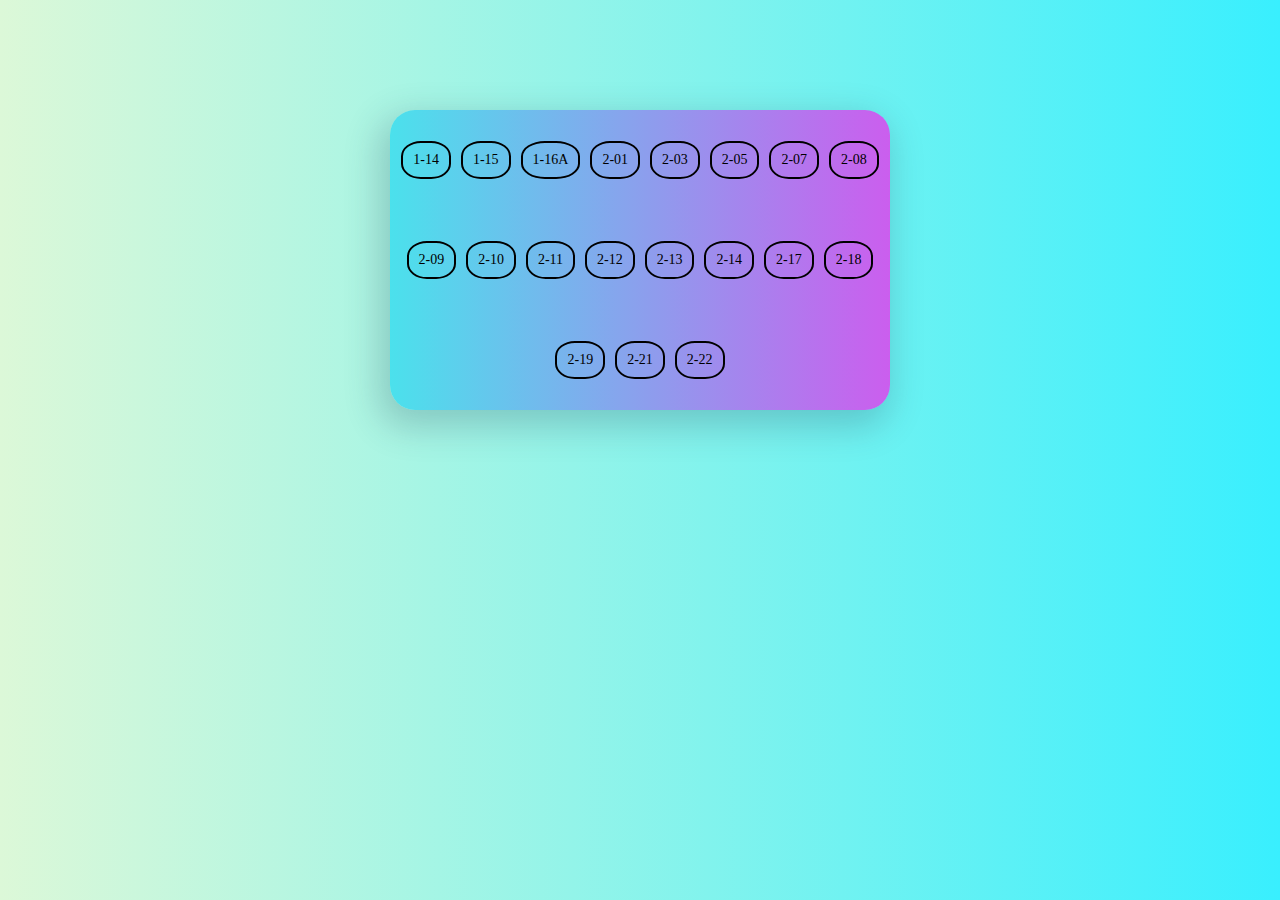
==== index.html @ 56f10dea "Add files via upload" ====
<!DOCTYPE html>
<html lang="en">

<head>
	<meta charset="UTF-8">
	<meta http-equiv="X-UA-Compatible" content="IE=edge">
	<meta name="viewport" content="width=device-width, initial-scale=1.0">
	<link rel="stylesheet" href="css/style.css">
	<title>Интерактивная карта</title>
</head>

<body>
	<div class="wrapper ">
		<div class="header">
			<div class="header__container">
			</div>
		</div>
		<div class="block _container">
			<a href="#" class="link">1-14<span class="costil"></span></a>
			<a href="#" class="link">1-15</a>
			<a href="#" class="link">1-16А</a>
			<a href="#" class="link">2-01</a>
			<a href="#" class="link">2-03</a>
			<a href="#" class="link">2-05</a>
			<a href="#" class="link">2-07</a>
			<a href="#" class="link">2-08</a>
			<a href="#" class="link">2-09</a>
			<a href="#" class="link">2-10</a>
			<a href="#" class="link">2-11</a>
			<a href="#" class="link">2-12</a>
			<a href="#" class="link">2-13</a>
			<a href="#" class="link">2-14</a>
			<a href="#" class="link">2-17</a>
			<a href="#" class="link">2-18</a>
			<a href="#" class="link">2-19</a>
			<a href="#" class="link">2-21</a>
			<a href="#" class="link">2-22</a>
		</div>
</body>

</html>
---- css/style.css ----
/*Обнуление*/
* {
	padding: 0;
	margin: 0;
	border: 0;
}
*,
*:before,
*:after {
	-moz-box-sizing: border-box;
	-webkit-box-sizing: border-box;
	box-sizing: border-box;
}
:focus,
:active {
	outline: none;
}
a:focus,
a:active {
	outline: none;
}
nav,
footer,
header,
aside {
	display: block;
}
html,
body {
	height: 100%;
	width: 100%;
	font-size: 100%;
	line-height: 1;
	font-size: 14px;
	-ms-text-size-adjust: 100%;
	-moz-text-size-adjust: 100%;
	-webkit-text-size-adjust: 100%;
}
input,
button,
textarea {
	font-family: inherit;
}
input::-ms-clear {
	display: none;
}
button {
	cursor: pointer;
}
button::-moz-focus-inner {
	padding: 0;
	border: 0;
}
a,
a:visited {
	text-decoration: none;
}
a:hover {
	text-decoration: none;
}
ul li {
	list-style: none;
}
img {
	vertical-align: top;
}
h1,
h2,
h3,
h4,
h5,
h6 {
	font-size: inherit;
	font-weight: inherit;
}
/*--------------------*/

body {
	background: linear-gradient(90deg, #dcf8d8, #39effe);
}

.wrapper {
	min-height: 100%;

	overflow: hidden;
}

._container {
	max-width: 500px;
	margin: 0 auto;
}

.header {
	margin: 0 0 50px 0;
	height: 60px;
}

.block {
	display: flex;
	flex-wrap: wrap;
	border-radius: 25px;
	min-width: 100px;
	min-height: 300px;
	align-items: center;
	justify-content: center;
	background: linear-gradient(270deg, #cb5eee, #4be1ec);
	-webkit-box-shadow: -6px 12px 35px 5px rgba(34, 60, 80, 0.23);
	-moz-box-shadow: -6px 12px 35px 5px rgba(34, 60, 80, 0.23);
	box-shadow: -6px 12px 35px 5px rgba(34, 60, 80, 0.23);
}

.link {
	display: block;
	border-radius: 40%;
	padding: 10px;
	margin: 5px;
	border: 2px solid black;
	text-decoration: none;
	color: black;
}

.link:hover {
	color: white;
	background-color: red;
}
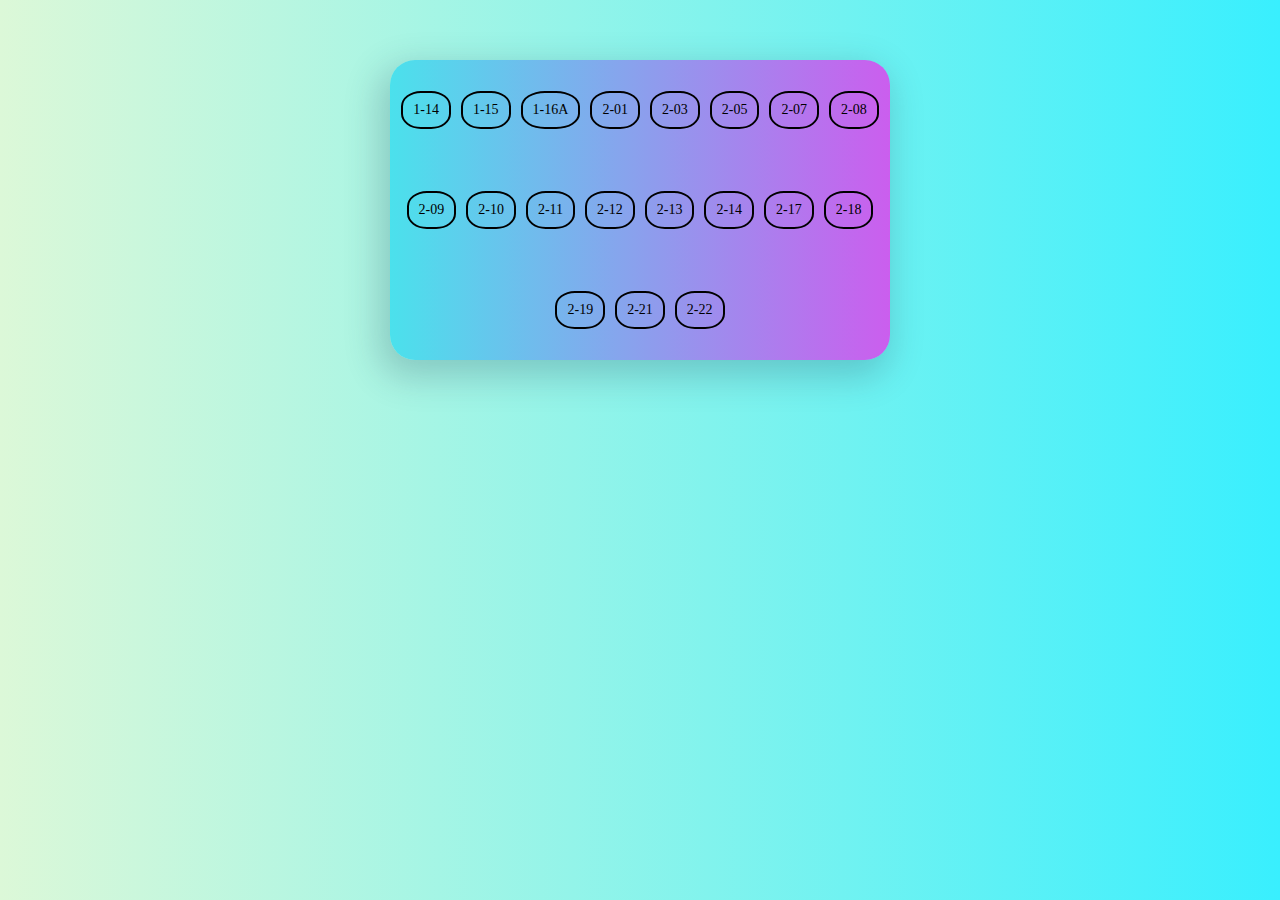
==== commit 391874e5: "Add files via upload" ====
--- a/index.html
+++ b/index.html
@@ -6,17 +6,18 @@
 	<meta http-equiv="X-UA-Compatible" content="IE=edge">
 	<meta name="viewport" content="width=device-width, initial-scale=1.0">
 	<link rel="stylesheet" href="css/style.css">
+
 	<title>Интерактивная карта</title>
 </head>
 
 <body>
 	<div class="wrapper ">
-		<div class="header">
+		<div id='header' class="header">
 			<div class="header__container">
 			</div>
 		</div>
 		<div class="block _container">
-			<a href="#" class="link">1-14<span class="costil"></span></a>
+			<a href="#1-14" class="link popup-link">1-14</a>
 			<a href="#" class="link">1-15</a>
 			<a href="#" class="link">1-16А</a>
 			<a href="#" class="link">2-01</a>
@@ -36,6 +37,38 @@
 			<a href="#" class="link">2-21</a>
 			<a href="#" class="link">2-22</a>
 		</div>
+		<div class="popup" id="1-14">
+			<a href="#header" class="popup__area"></a>
+			<div class="popup__body">
+				<div class="popup__content">
+
+					<a href="#header" class="popup__close">X</a>
+					<div class="popup__title">Кабинет 1-14</div>
+					<div class="popup__text"><img src="img/Kh73HFnYC2E.jpg" alt=""></div>
+				</div>
+			</div>
+		</div>
+	</div>
+
+	<div class="popup" id="1-15"></div>
+	<div class="popup" id="1-16А"></div>
+	<div class="popup" id="2-01"></div>
+	<div class="popup" id="2-03"></div>
+	<div class="popup" id="2-05"></div>
+	<div class="popup" id="2-07"></div>
+	<div class="popup" id="2-08"></div>
+	<div class="popup" id="2-09"></div>
+	<div class="popup" id="2-10"></div>
+	<div class="popup" id="2-11"></div>
+	<div class="popup" id="2-12"></div>
+	<div class="popup" id="2-13"></div>
+	<div class="popup" id="2-14"></div>
+	<div class="popup" id="2-17"></div>
+	<div class="popup" id="2-18"></div>
+	<div class="popup" id="2-19"></div>
+	<div class="popup" id="2-21"></div>
+	<div class="popup" id="2-22"></div>
+
 </body>
 
 </html>--- a/css/style.css
+++ b/css/style.css
@@ -91,7 +91,7 @@
 }
 
 .header {
-	margin: 0 0 50px 0;
+	margin: 0 0 0px 0;
 	height: 60px;
 }
 
@@ -123,3 +123,73 @@
 	color: white;
 	background-color: red;
 }
+
+.popup {
+	position: fixed;
+	width: 100%;
+	height: 100%;
+	background-color: rgba(0, 0, 0, 0.8);
+	top: 0;
+	left: 0;
+	opacity: 0;
+	visibility: hidden;
+	overflow-y: auto;
+	overflow-x: hidden;
+	transition: all 0.8s ease 0s;
+}
+
+.popup:target {
+	opacity: 1;
+	visibility: visible;
+}
+
+.popup:target .popup__content {
+	transform: perspective(600px) translate(0px, 0px) rotateX(0deg);
+	opacity: 1;
+}
+
+.popup__body {
+	min-height: 100%;
+	display: flex;
+	align-items: center;
+	justify-content: center;
+	padding: 30px 10px;
+}
+
+.popup__content {
+	position: relative;
+	background-color: white;
+	color: black;
+	max-width: 900px;
+	padding: 30px;
+	transform: perspective(600px) translate(0px, -100%) rotateX(45deg);
+	opacity: 0;
+	transition: all 0.8s ease 0s;
+}
+
+.popup__close {
+	position: absolute;
+	right: 10px;
+	top: 10px;
+	font-size: 20;
+	color: black;
+}
+
+.popup__title {
+	font-size: 50px;
+	text-transform: capitalize;
+	text-align: center;
+	margin: 0 0 1em 0;
+	font-family: "arial";
+}
+
+.popup__area {
+	position: absolute;
+	width: 100%;
+	height: 100%;
+	top: 0;
+	left: 0;
+}
+
+.popup__text {
+}
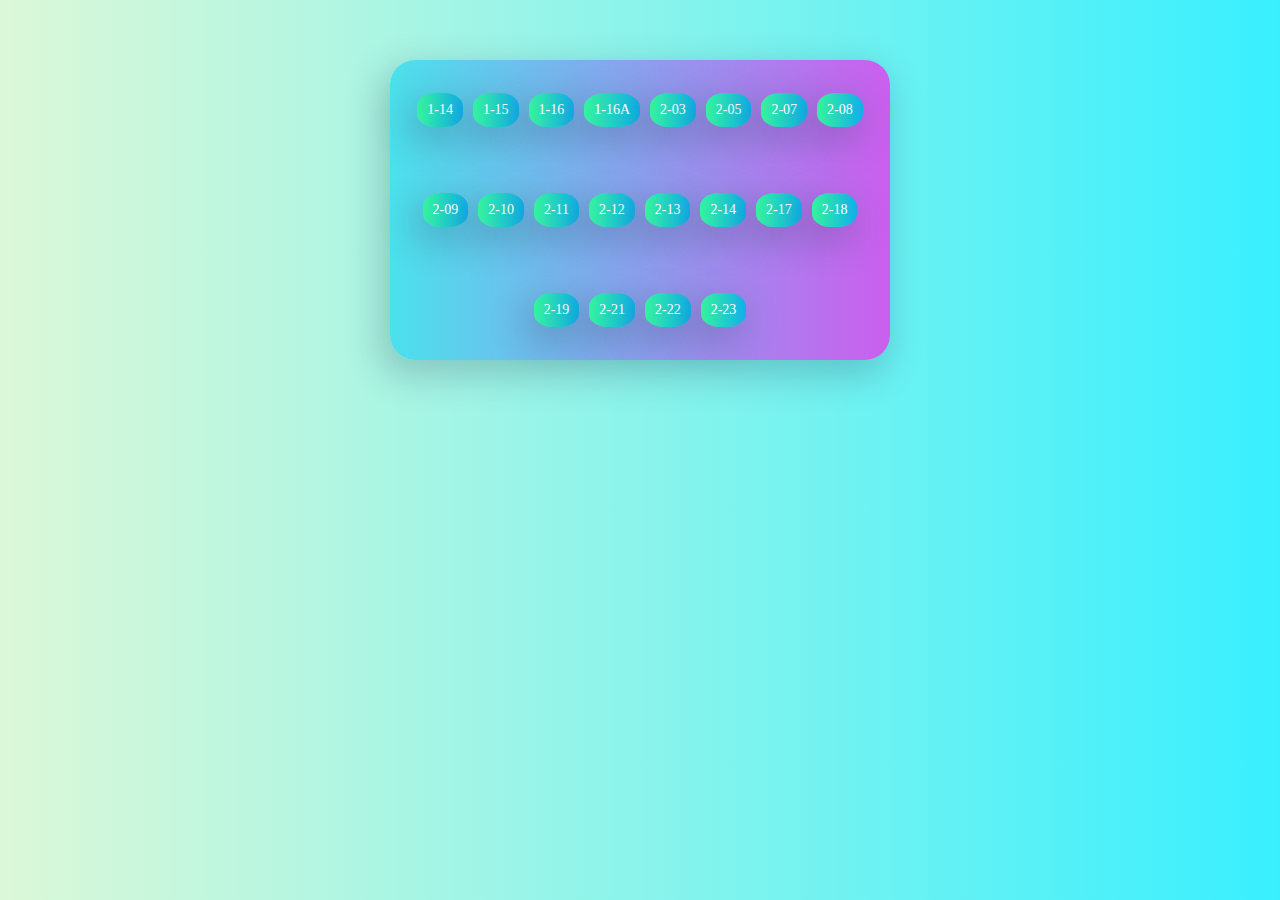
==== commit 9ec7afc6: "Add files via upload" ====
--- a/index.html
+++ b/index.html
@@ -18,24 +18,25 @@
 		</div>
 		<div class="block _container">
 			<a href="#1-14" class="link popup-link">1-14</a>
-			<a href="#" class="link">1-15</a>
-			<a href="#" class="link">1-16А</a>
-			<a href="#" class="link">2-01</a>
-			<a href="#" class="link">2-03</a>
-			<a href="#" class="link">2-05</a>
-			<a href="#" class="link">2-07</a>
-			<a href="#" class="link">2-08</a>
-			<a href="#" class="link">2-09</a>
-			<a href="#" class="link">2-10</a>
-			<a href="#" class="link">2-11</a>
-			<a href="#" class="link">2-12</a>
-			<a href="#" class="link">2-13</a>
-			<a href="#" class="link">2-14</a>
-			<a href="#" class="link">2-17</a>
-			<a href="#" class="link">2-18</a>
-			<a href="#" class="link">2-19</a>
-			<a href="#" class="link">2-21</a>
-			<a href="#" class="link">2-22</a>
+			<a href="#1-15" class="link popup-link">1-15</a>
+			<a href="#1-16" class="link popup-link">1-16</a>
+			<a href="#1-16А" class="link popup-link">1-16А</a>
+			<a href="#2-03" class="link popup-link">2-03</a>
+			<a href="#2-05" class="link popup-link">2-05</a>
+			<a href="#2-07" class="link popup-link">2-07</a>
+			<a href="#2-08" class="link popup-link">2-08</a>
+			<a href="#2-09" class="link popup-link">2-09</a>
+			<a href="#2-10" class="link popup-link">2-10</a>
+			<a href="#2-11" class="link popup-link">2-11</a>
+			<a href="#2-12" class="link popup-link">2-12</a>
+			<a href="#2-13" class="link popup-link">2-13</a>
+			<a href="#2-14" class="link popup-link">2-14</a>
+			<a href="#2-17" class="link popup-link">2-17</a>
+			<a href="#2-18" class="link popup-link">2-18</a>
+			<a href="#2-19" class="link popup-link">2-19</a>
+			<a href="#2-21" class="link popup-link">2-21</a>
+			<a href="#2-22" class="link popup-link">2-22</a>
+			<a href="#2-23" class="link popup-link">2-23</a>
 		</div>
 		<div class="popup" id="1-14">
 			<a href="#header" class="popup__area"></a>
@@ -44,7 +45,235 @@
 
 					<a href="#header" class="popup__close">X</a>
 					<div class="popup__title">Кабинет 1-14</div>
-					<div class="popup__text"><img src="img/Kh73HFnYC2E.jpg" alt=""></div>
+					<div class="popup__text"><img class='img' src="img/1-14.jpg" alt=""></div>
+				</div>
+			</div>
+		</div>
+
+		<div class="popup" id="1-15">
+			<a href="#header" class="popup__area"></a>
+			<div class="popup__body">
+				<div class="popup__content">
+
+					<a href="#header" class="popup__close">X</a>
+					<div class="popup__title">Кабинет 1-15</div>
+					<div class="popup__text"><img class='img' src="img/1-15.jpg" alt=""></div>
+				</div>
+			</div>
+		</div>
+
+		<div class="popup" id="1-16">
+			<a href="#header" class="popup__area"></a>
+			<div class="popup__body">
+				<div class="popup__content">
+
+					<a href="#header" class="popup__close">X</a>
+					<div class="popup__title">Кабинет 1-16</div>
+					<div class="popup__text"><img class='img' src="img/1-16.jpg" alt=""></div>
+				</div>
+			</div>
+		</div>
+
+		<div class="popup" id="1-16А">
+			<a href="#header" class="popup__area"></a>
+			<div class="popup__body">
+				<div class="popup__content">
+
+					<a href="#header" class="popup__close">X</a>
+					<div class="popup__title">Кабинет 1-16А</div>
+					<div class="popup__text"><img class='img' src="img/1-16А.jpg" alt=""></div>
+				</div>
+			</div>
+		</div>
+
+		<div class="popup" id="2-03">
+			<a href="#header" class="popup__area"></a>
+			<div class="popup__body">
+				<div class="popup__content">
+
+					<a href="#header" class="popup__close">X</a>
+					<div class="popup__title">Кабинет 2-03</div>
+					<div class="popup__text"><img class='img' src="img/2-03.jpg" alt=""></div>
+				</div>
+			</div>
+		</div>
+
+		<div class="popup" id="2-05">
+			<a href="#header" class="popup__area"></a>
+			<div class="popup__body">
+				<div class="popup__content">
+
+					<a href="#header" class="popup__close">X</a>
+					<div class="popup__title">Кабинет 2-05</div>
+					<div class="popup__text"><img class='img' src="img/2-05.jpg" alt=""></div>
+				</div>
+			</div>
+		</div>
+
+		<div class="popup" id="2-07">
+			<a href="#header" class="popup__area"></a>
+			<div class="popup__body">
+				<div class="popup__content">
+
+					<a href="#header" class="popup__close">X</a>
+					<div class="popup__title">Кабинет 2-07</div>
+					<div class="popup__text"><img class='img' src="img/2-07.jpg" alt=""></div>
+				</div>
+			</div>
+		</div>
+
+		<div class="popup" id="2-08">
+			<a href="#header" class="popup__area"></a>
+			<div class="popup__body">
+				<div class="popup__content">
+
+					<a href="#header" class="popup__close">X</a>
+					<div class="popup__title">Кабинет 2-08</div>
+					<div class="popup__text"><img class='img' src="img/2-08.jpg" alt=""></div>
+				</div>
+			</div>
+		</div>
+
+		<div class="popup" id="2-09">
+			<a href="#header" class="popup__area"></a>
+			<div class="popup__body">
+				<div class="popup__content">
+
+					<a href="#header" class="popup__close">X</a>
+					<div class="popup__title">Кабинет 2-09</div>
+					<div class="popup__text"><img class='img' src="img/2-09.jpg" alt=""></div>
+				</div>
+			</div>
+		</div>
+
+		<div class="popup" id="2-10">
+			<a href="#header" class="popup__area"></a>
+			<div class="popup__body">
+				<div class="popup__content">
+
+					<a href="#header" class="popup__close">X</a>
+					<div class="popup__title">Кабинет 2-10</div>
+					<div class="popup__text"><img class='img' src="img/2-10.jpg" alt=""></div>
+				</div>
+			</div>
+		</div>
+
+		<div class="popup" id="2-11">
+			<a href="#header" class="popup__area"></a>
+			<div class="popup__body">
+				<div class="popup__content">
+
+					<a href="#header" class="popup__close">X</a>
+					<div class="popup__title">Кабинет 2-11</div>
+					<div class="popup__text"><img class='img' src="img/2-11.jpg" alt=""></div>
+				</div>
+			</div>
+		</div>
+
+		<div class="popup" id="2-12">
+			<a href="#header" class="popup__area"></a>
+			<div class="popup__body">
+				<div class="popup__content">
+
+					<a href="#header" class="popup__close">X</a>
+					<div class="popup__title">Кабинет 2-12</div>
+					<div class="popup__text"><img class='img' src="img/2-12.jpg" alt=""></div>
+				</div>
+			</div>
+		</div>
+
+		<div class="popup" id="2-13">
+			<a href="#header" class="popup__area"></a>
+			<div class="popup__body">
+				<div class="popup__content">
+
+					<a href="#header" class="popup__close">X</a>
+					<div class="popup__title">Кабинет 2-13</div>
+					<div class="popup__text"><img class='img' src="img/2-13.jpg" alt=""></div>
+				</div>
+			</div>
+		</div>
+
+		<div class="popup" id="2-14">
+			<a href="#header" class="popup__area"></a>
+			<div class="popup__body">
+				<div class="popup__content">
+
+					<a href="#header" class="popup__close">X</a>
+					<div class="popup__title">Кабинет 2-14</div>
+					<div class="popup__text"><img class='img' src="img/2-14.jpg" alt=""></div>
+				</div>
+			</div>
+		</div>
+
+		<div class="popup" id="2-17">
+			<a href="#header" class="popup__area"></a>
+			<div class="popup__body">
+				<div class="popup__content">
+
+					<a href="#header" class="popup__close">X</a>
+					<div class="popup__title">Кабинет 2-17</div>
+					<div class="popup__text"><img class='img' src="img/2-17.jpg" alt=""></div>
+				</div>
+			</div>
+		</div>
+
+		<div class="popup" id="2-18">
+			<a href="#header" class="popup__area"></a>
+			<div class="popup__body">
+				<div class="popup__content">
+
+					<a href="#header" class="popup__close">X</a>
+					<div class="popup__title">Кабинет 2-18</div>
+					<div class="popup__text"><img class='img' src="img/2-18.jpg" alt=""></div>
+				</div>
+			</div>
+		</div>
+
+		<div class="popup" id="2-19">
+			<a href="#header" class="popup__area"></a>
+			<div class="popup__body">
+				<div class="popup__content">
+
+					<a href="#header" class="popup__close">X</a>
+					<div class="popup__title">Кабинет 2-19</div>
+					<div class="popup__text"><img class='img' src="img/2-19.jpg" alt=""></div>
+				</div>
+			</div>
+		</div>
+
+		<div class="popup" id="2-21">
+			<a href="#header" class="popup__area"></a>
+			<div class="popup__body">
+				<div class="popup__content">
+
+					<a href="#header" class="popup__close">X</a>
+					<div class="popup__title">Кабинет 2-21</div>
+					<div class="popup__text"><img class='img' src="img/2-21.jpg" alt=""></div>
+				</div>
+			</div>
+		</div>
+
+		<div class="popup" id="2-22">
+			<a href="#header" class="popup__area"></a>
+			<div class="popup__body">
+				<div class="popup__content">
+
+					<a href="#header" class="popup__close">X</a>
+					<div class="popup__title">Кабинет 2-22</div>
+					<div class="popup__text"><img class='img' src="img/2-22.jpg" alt=""></div>
+				</div>
+			</div>
+		</div>
+
+		<div class="popup" id="2-23">
+			<a href="#header" class="popup__area"></a>
+			<div class="popup__body">
+				<div class="popup__content">
+
+					<a href="#header" class="popup__close">X</a>
+					<div class="popup__title">Кабинет 2-23</div>
+					<div class="popup__text"><img class='img' src="img/2-23.jpg" alt=""></div>
 				</div>
 			</div>
 		</div>
--- a/css/style.css
+++ b/css/style.css
@@ -111,17 +111,20 @@
 
 .link {
 	display: block;
+	background: linear-gradient(270deg, #11aeeb, #35f39d);
+	-webkit-box-shadow: -6px 12px 35px 5px rgba(34, 60, 80, 0.23);
+	-moz-box-shadow: -6px 12px 35px 5px rgba(34, 60, 80, 0.23);
+	box-shadow: -6px 12px 35px 5px rgba(34, 60, 80, 0.23);
 	border-radius: 40%;
 	padding: 10px;
 	margin: 5px;
-	border: 2px solid black;
+
 	text-decoration: none;
+	color: white;
+}
+
+.link:hover {
 	color: black;
-}
-
-.link:hover {
-	color: white;
-	background-color: red;
 }
 
 .popup {
@@ -183,6 +186,10 @@
 	font-family: "arial";
 }
 
+.img {
+	max-width: 800px;
+}
+
 .popup__area {
 	position: absolute;
 	width: 100%;
@@ -191,5 +198,16 @@
 	left: 0;
 }
 
-.popup__text {
-}
+@media (max-width: 767px) {
+	.popup__text {
+		max-width: 300px;
+	}
+
+	.popup__title {
+		font-size: 32px;
+	}
+
+	.img {
+		max-width: 310px;
+	}
+}
